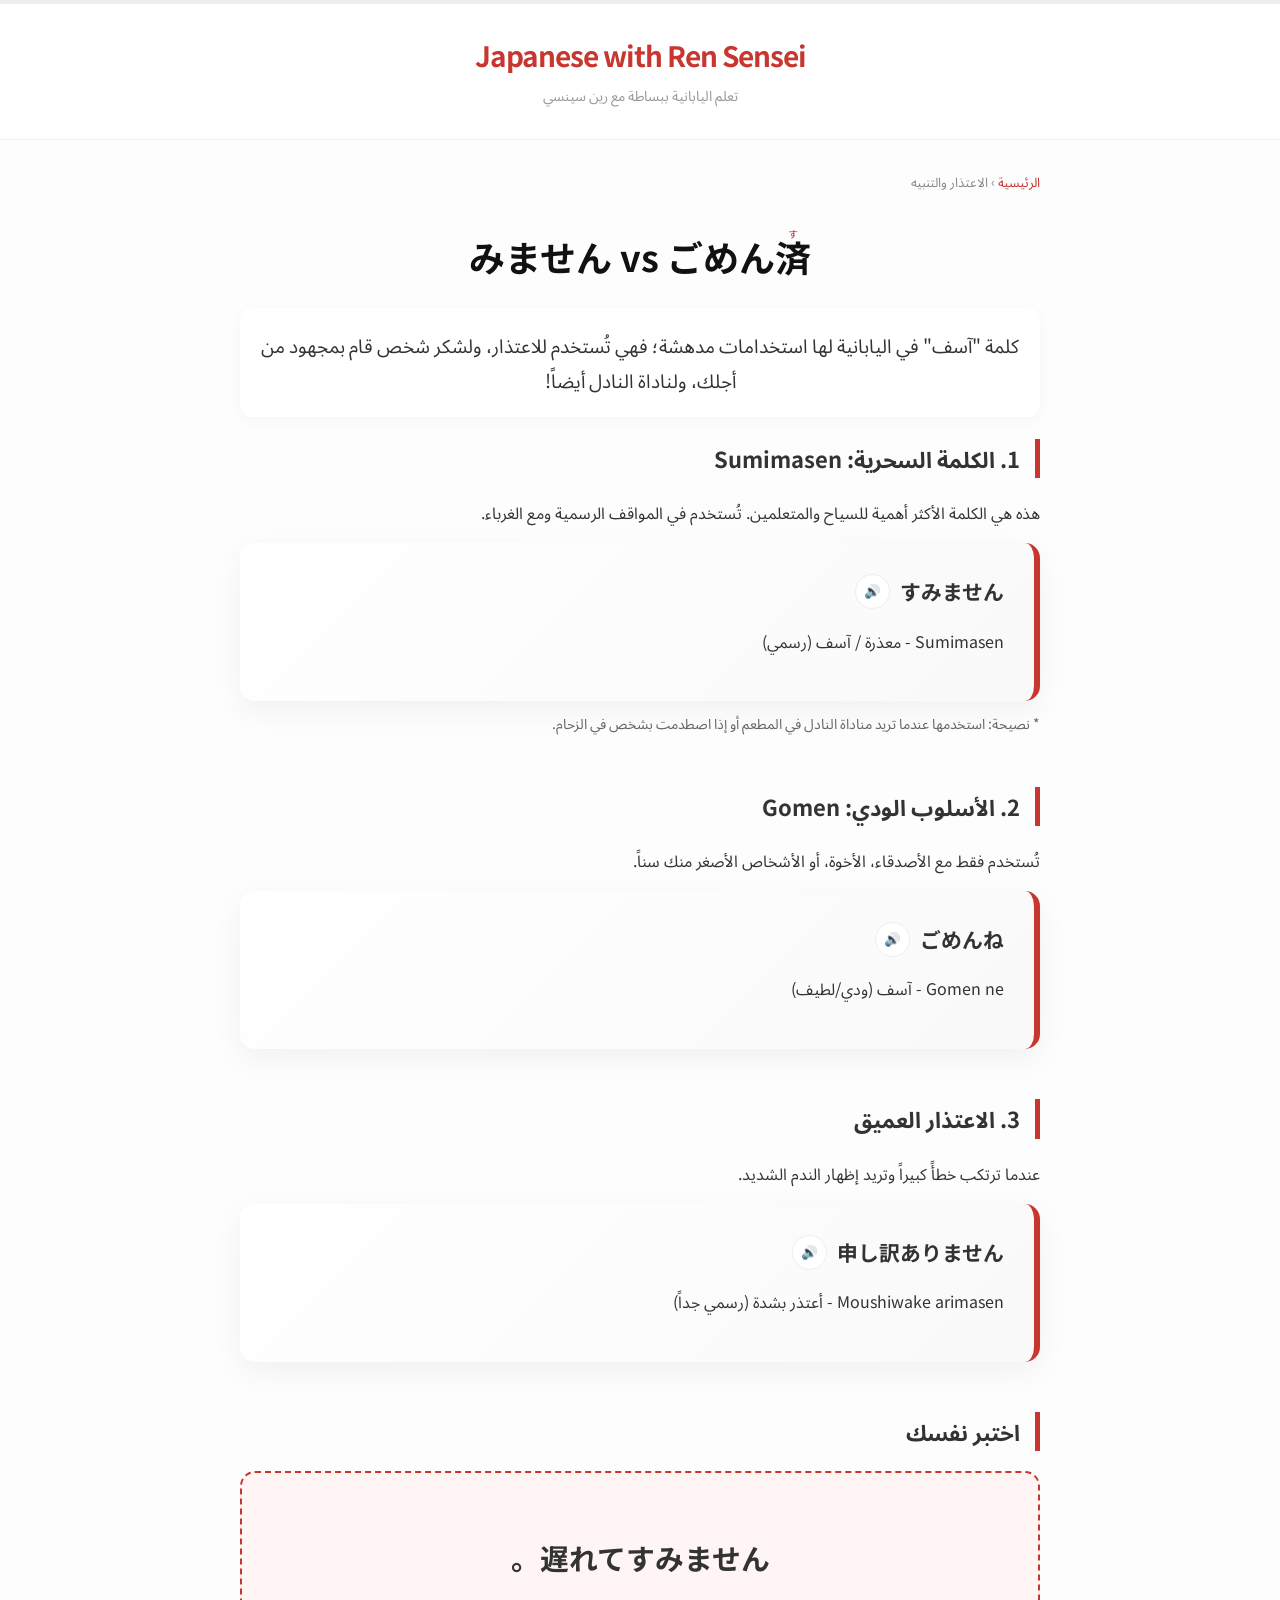
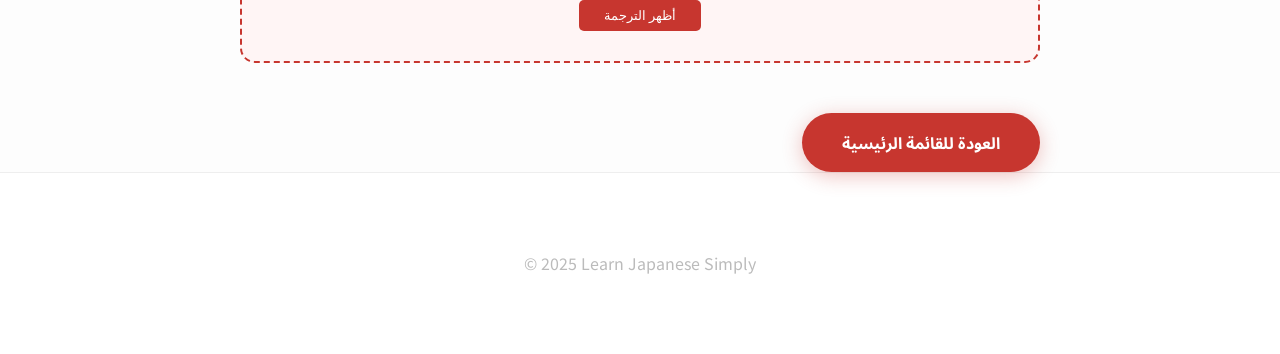
==== apology.html @ b306a30c "Add files via upload" ====
<!DOCTYPE html>
<html lang="ar">

<head>
    <meta charset="UTF-8">
    <meta name="viewport" content="width=device-width, initial-scale=1.0">
    <title>الاعتذار في اليابان | Learn Japanese Simply</title>

    <link rel="preconnect" href="https://fonts.googleapis.com">
    <link rel="preconnect" href="https://fonts.gstatic.com" crossorigin>
    <link
        href="https://fonts.googleapis.com/css2?family=Noto+Sans+Arabic:wght@400;700&family=Noto+Sans+JP:wght@400;500;700&display=swap"
        rel="stylesheet">

    <link rel="stylesheet" href="style.css">
</head>

<body>

    <div class="progress-container">
        <div class="progress-bar" id="myBar"></div>
    </div>

    <header class="top-header">
        <div class="container">
            <div class="brand">
                <h1>Japanese with Ren Sensei</h1>
                <span dir="rtl">تعلم اليابانية ببساطة مع رين سينسي</span>
            </div>
        </div>
    </header>

    <main class="lesson-page">
        <div class="container">

            <nav class="breadcrumb" dir="rtl">
                <a href="index.html">الرئيسية</a> › الاعتذار والتنبيه
            </nav>

            <article dir="rtl">
                <h2 class="lesson-title">
                    <ruby>済<rt>す</rt></ruby>みません vs ごめん
                </h2>

                <p class="lesson-intro">
                    كلمة "آسف" في اليابانية لها استخدامات مدهشة؛ فهي تُستخدم للاعتذار، ولشكر شخص قام بمجهود من أجلك،
                    ولناداة النادل أيضاً!
                </p>

                <section class="lesson-section">
                    <h3>1. الكلمة السحرية: Sumimasen</h3>
                    <p>هذه هي الكلمة الأكثر أهمية للسياح والمتعلمين. تُستخدم في المواقف الرسمية ومع الغرباء.</p>
                    <div class="example">
                        <div class="jp-box">
                            <span class="jp">すみません</span>
                            <button class="audio-btn-sm" onclick="speak('すみません')">🔊</button>
                        </div>
                        <p class="ar-trans">Sumimasen - معذرة / آسف (رسمي)</p>
                    </div>
                    <p style="font-size: 14px; color: #666; margin-top: 10px;">
                        * نصيحة: استخدمها عندما تريد مناداة النادل في المطعم أو إذا اصطدمت بشخص في الزحام.
                    </p>
                </section>

                <section class="lesson-section">
                    <h3>2. الأسلوب الودي: Gomen</h3>
                    <p>تُستخدم فقط مع الأصدقاء، الأخوة، أو الأشخاص الأصغر منك سناً.</p>
                    <div class="example">
                        <div class="jp-box">
                            <span class="jp">ごめんね</span>
                            <button class="audio-btn-sm" onclick="speak('ごめんね')">🔊</button>
                        </div>
                        <p class="ar-trans">Gomen ne - آسف (ودي/لطيف)</p>
                    </div>
                </section>

                <section class="lesson-section">
                    <h3>3. الاعتذار العميق</h3>
                    <p>عندما ترتكب خطأً كبيراً وتريد إظهار الندم الشديد.</p>
                    <div class="example">
                        <div class="jp-box">
                            <span class="jp">申し訳ありません</span>
                            <button class="audio-btn-sm" onclick="speak('申し訳ありません')">🔊</button>
                        </div>
                        <p class="ar-trans">Moushiwake arimasen - أعتذر بشدة (رسمي جداً)</p>
                    </div>
                </section>

                <section class="lesson-section">
                    <h3>اختبر نفسك</h3>
                    <div class="practice-box">
                        <p class="jp-large">遅れてすみません。</p>
                        <button class="reveal-btn" onclick="toggleTranslation()">أظهر الترجمة</button>
                        <p id="practiceTrans" class="translation-text">Okurete sumimasen - آسف على التأخير.</p>
                    </div>
                </section>

                <div class="lesson-footer">
                    <a href="index.html" class="primary-btn">العودة للقائمة الرئيسية</a>
                </div>

            </article>
        </div>
    </main>

    <footer class="footer">
        <div class="container">
            <p>© 2025 Learn Japanese Simply</p>
        </div>
    </footer>

    <script>
        function speak(text) {
            const utterance = new SpeechSynthesisUtterance(text);
            utterance.lang = 'ja-JP';
            utterance.rate = 0.85;
            window.speechSynthesis.speak(utterance);
        }

        function toggleTranslation() {
            const trans = document.getElementById('practiceTrans');
            trans.classList.toggle('show');
        }
        window.onscroll = function () {
            const winScroll = document.body.scrollTop || document.documentElement.scrollTop;
            const height = document.documentElement.scrollHeight - document.documentElement.clientHeight;
            const scrolled = (winScroll / height) * 100;
            document.getElementById("myBar").style.width = scrolled + "%";
        };
    </script>

</body>

</html>
---- style.css ----
/* --- Global Styles --- */
body {
    margin: 0;
    padding: 0;
    font-family: 'Noto Sans JP', 'Noto Sans Arabic', sans-serif;
    line-height: 1.8;
    color: #333;
    background-color: #fdfdfd;
}

.container {
    max-width: 800px;
    margin: 0 auto;
    padding: 0 20px;
}

/* --- Progress Bar --- */
.progress-container {
    position: fixed;
    top: 0;
    z-index: 1000;
    width: 100%;
    height: 4px;
    background: #eee;
}

.progress-bar {
    height: 4px;
    background: #c7362f;
    width: 0%;
}

/* --- Header --- */
.top-header {
    background: #fff;
    border-bottom: 1px solid #eee;
    padding: 30px 0;
    text-align: center;
}

.brand h1 {
    color: #c7362f;
    margin: 0;
    font-size: 28px;
    letter-spacing: -1px;
}

.brand span {
    color: #999;
    font-size: 14px;
}

/* --- Breadcrumb --- */
.breadcrumb {
    margin: 30px 0;
    font-size: 13px;
    color: #888;
}

.breadcrumb a {
    color: #c7362f;
    text-decoration: none;
}

/* --- Title & Intro --- */
.lesson-title {
    font-size: 36px;
    text-align: center;
    margin-bottom: 20px;
    color: #111;
}

ruby {
    font-family: 'Noto Sans JP', sans-serif;
}

rt {
    font-size: 10px;
    color: #c7362f;
    font-weight: normal;
}

.lesson-intro {
    font-size: 19px;
    background: #fff;
    padding: 20px;
    border-radius: 12px;
    box-shadow: 0 4px 15px rgba(0, 0, 0, 0.03);
    text-align: center;
}

/* --- Sections --- */
.lesson-section {
    margin-bottom: 50px;
}

.lesson-section h3 {
    border-right: 5px solid #c7362f;
    padding-right: 15px;
    font-size: 22px;
    margin-bottom: 20px;
}

/* --- Table Styling --- */
.table-wrapper {
    border-radius: 12px;
    overflow: hidden;
    border: 1px solid #eee;
}

.vocab-table {
    width: 100%;
    border-collapse: collapse;
    background: #fff;
}

.vocab-table th {
    background: #f8f8f8;
    padding: 15px;
    border-bottom: 2px solid #c7362f;
}

.vocab-table td {
    padding: 20px 15px;
    border-bottom: 1px solid #f0f0f0;
}

.jp-box {
    display: flex;
    align-items: center;
    gap: 10px;
    font-weight: 700;
    font-size: 1.3em;
}

/* --- Audio Button --- */
.audio-btn,
.audio-btn-sm {
    background: #fff;
    border: 1px solid #eee;
    border-radius: 50%;
    width: 35px;
    height: 35px;
    cursor: pointer;
    color: #c7362f;
    transition: all 0.2s;
}

.audio-btn:hover {
    background: #c7362f;
    color: #fff;
    border-color: #c7362f;
}

/* --- Example Box --- */
.example {
    background: linear-gradient(135deg, #fff 0%, #f9f9f9 100%);
    padding: 30px;
    border-radius: 15px;
    border-right: 6px solid #c7362f;
    box-shadow: 0 10px 30px rgba(0, 0, 0, 0.05);
}

/* --- Practice Box --- */
.practice-box {
    background: #fff5f5;
    border: 2px dashed #c7362f;
    padding: 30px;
    text-align: center;
    border-radius: 15px;
}

.jp-large {
    font-size: 1.8em;
    font-weight: 700;
    margin-bottom: 15px;
}

.reveal-btn {
    background: #c7362f;
    color: #fff;
    border: none;
    padding: 8px 25px;
    border-radius: 5px;
    cursor: pointer;
}

.translation-text {
    display: none;
    margin-top: 15px;
    font-weight: 700;
    color: #444;
}

.translation-text.show {
    display: block;
}

/* --- Footer --- */
.footer {
    padding: 60px 0;
    background: #fff;
    border-top: 1px solid #eee;
    text-align: center;
    color: #bbb;
}

.primary-btn {
    display: inline-block;
    background: #c7362f;
    color: #fff !important;
    padding: 15px 40px;
    border-radius: 50px;
    font-weight: 700;
    text-decoration: none;
    box-shadow: 0 4px 20px rgba(199, 54, 47, 0.3);
}

/* --- Home Page Layout --- */
.hero-section {
    text-align: center;
    padding: 50px 0;
}

.main-title {
    font-size: 32px;
    color: #222;
    margin-bottom: 10px;
}

.lesson-grid {
    display: grid;
    grid-template-columns: repeat(auto-fit, minmax(280px, 1fr));
    gap: 25px;
    margin-bottom: 80px;
}

/* --- Card Design --- */
.lesson-card {
    background: #fff;
    padding: 30px;
    border-radius: 20px;
    text-decoration: none !important;
    color: inherit;
    border: 1px solid #eee;
    transition: all 0.3s ease;
    display: flex;
    flex-direction: column;
    box-shadow: 0 5px 15px rgba(0, 0, 0, 0.02);
}

.lesson-card:hover {
    transform: translateY(-10px);
    box-shadow: 0 15px 35px rgba(199, 54, 47, 0.1);
    border-color: #c7362f;
}

.card-tag {
    background: #fff5f5;
    color: #c7362f;
    font-size: 12px;
    font-weight: 700;
    padding: 4px 12px;
    border-radius: 50px;
    display: inline-block;
    width: fit-content;
    margin-bottom: 15px;
}

.lesson-card h3 {
    margin: 0 0 10px 0;
    font-size: 20px;
}

.lesson-card p {
    font-size: 14px;
    color: #666;
    flex-grow: 1;
}

.start-btn {
    margin-top: 20px;
    font-weight: 700;
    color: #c7362f;
}

.coming-soon {
    opacity: 0.6;
    cursor: not-allowed;
    filter: grayscale(1);
}

/* Floating Facebook Button */
.floating-fb {
    position: fixed;
    bottom: 20px;
    right: 20px;
    width: 50px;
    height: 50px;
    background-color: #1877f2;
    color: white;
    border-radius: 50%;
    display: flex;
    align-items: center;
    justify-content: center;
    text-decoration: none;
    font-family: Arial, sans-serif;
    font-weight: bold;
    font-size: 30px;
    box-shadow: 0 4px 10px rgba(0, 0, 0, 0.3);
    z-index: 1000;
    transition: transform 0.3s ease;
}

.floating-fb:hover {
    transform: scale(1.1);
}

/* Contact Us Section */
.contact-section {
    margin: 60px 0;
    text-align: center;
}

.contact-box {
    background: #f9f9f9;
    padding: 30px;
    border-radius: 15px;
    border: 1px dashed #ccc;
}

.fb-link {
    color: #1877f2;
    font-weight: bold;
    text-decoration: none;
    font-size: 18px;
}

.yt-soon {
    margin-top: 20px;
    color: #c7362f;
    font-weight: 500;
    font-style: italic;
}
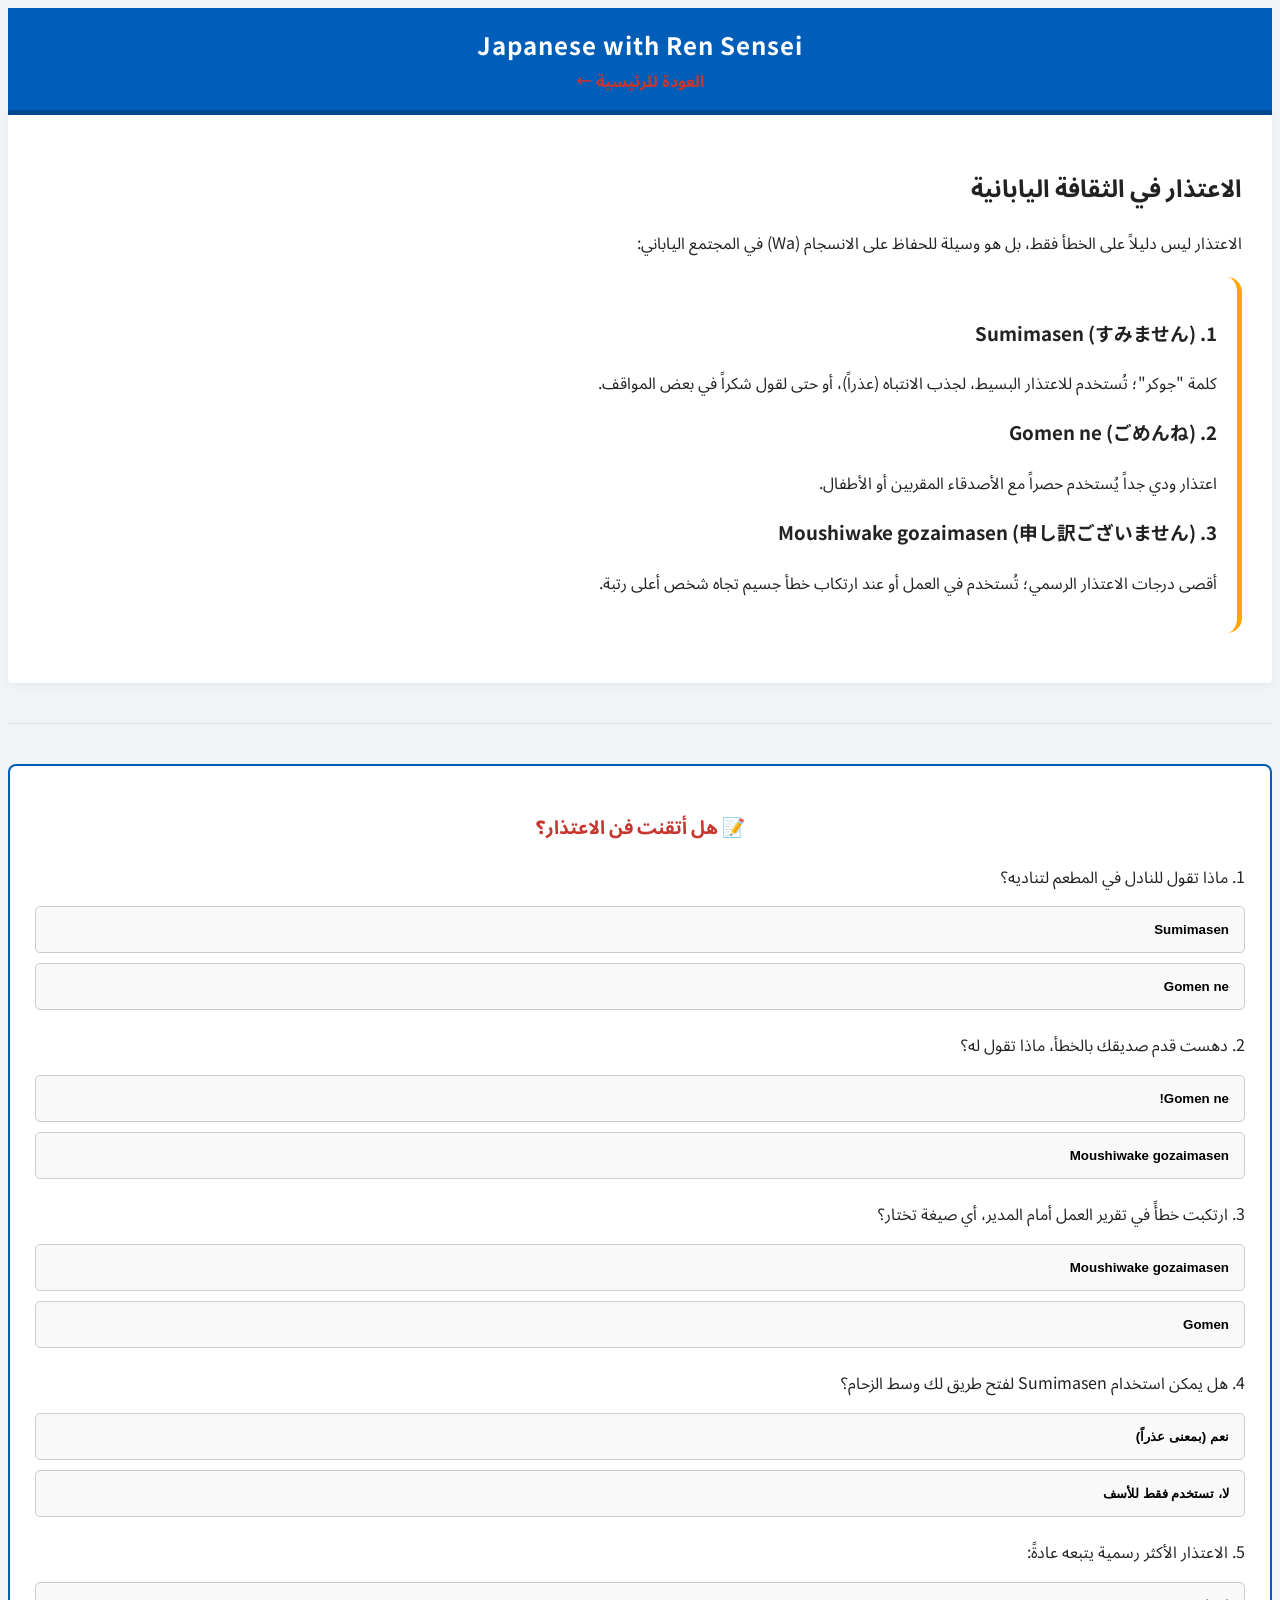
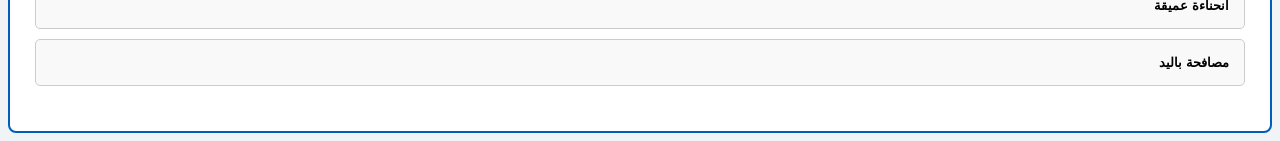
==== commit 674427ae: "Add files via upload" ====
--- a/apology.html
+++ b/apology.html
@@ -4,129 +4,113 @@
 <head>
     <meta charset="UTF-8">
     <meta name="viewport" content="width=device-width, initial-scale=1.0">
-    <title>الاعتذار في اليابان | Learn Japanese Simply</title>
-
-    <link rel="preconnect" href="https://fonts.googleapis.com">
-    <link rel="preconnect" href="https://fonts.gstatic.com" crossorigin>
+    <title>فن الاعتذار باليابانية | رين سينسي</title>
     <link
-        href="https://fonts.googleapis.com/css2?family=Noto+Sans+Arabic:wght@400;700&family=Noto+Sans+JP:wght@400;500;700&display=swap"
+        href="https://fonts.googleapis.com/css2?family=Noto+Sans+Arabic:wght@400;700&family=Noto+Sans+JP:wght@400;700&display=swap"
         rel="stylesheet">
-
     <link rel="stylesheet" href="style.css">
 </head>
 
 <body>
 
-    <div class="progress-container">
-        <div class="progress-bar" id="myBar"></div>
-    </div>
-
     <header class="top-header">
         <div class="container">
             <div class="brand">
                 <h1>Japanese with Ren Sensei</h1>
-                <span dir="rtl">تعلم اليابانية ببساطة مع رين سينسي</span>
+                <a href="index.html" style="text-decoration: none; color: var(--jp-red); font-weight: bold;">← العودة
+                    للرئيسية</a>
             </div>
         </div>
     </header>
 
-    <main class="lesson-page">
-        <div class="container">
+    <main class="container" dir="rtl">
+        <article class="lesson-content">
+            <h2>الاعتذار في الثقافة اليابانية</h2>
+            <p>الاعتذار ليس دليلاً على الخطأ فقط، بل هو وسيلة للحفاظ على الانسجام (Wa) في المجتمع الياباني:</p>
 
-            <nav class="breadcrumb" dir="rtl">
-                <a href="index.html">الرئيسية</a> › الاعتذار والتنبيه
-            </nav>
+            <div
+                style="background: white; padding: 20px; border-radius: 15px; border-right: 5px solid #ffa500; margin: 20px 0;">
+                <h3>1. Sumimasen (すみません)</h3>
+                <p>كلمة "جوكر"؛ تُستخدم للاعتذار البسيط، لجذب الانتباه (عذراً)، أو حتى لقول شكراً في بعض المواقف.</p>
 
-            <article dir="rtl">
-                <h2 class="lesson-title">
-                    <ruby>済<rt>す</rt></ruby>みません vs ごめん
-                </h2>
+                <h3>2. Gomen ne (ごめんね)</h3>
+                <p>اعتذار ودي جداً يُستخدم حصراً مع الأصدقاء المقربين أو الأطفال.</p>
 
-                <p class="lesson-intro">
-                    كلمة "آسف" في اليابانية لها استخدامات مدهشة؛ فهي تُستخدم للاعتذار، ولشكر شخص قام بمجهود من أجلك،
-                    ولناداة النادل أيضاً!
-                </p>
+                <h3>3. Moushiwake gozaimasen (申し訳ございません)</h3>
+                <p>أقصى درجات الاعتذار الرسمي؛ تُستخدم في العمل أو عند ارتكاب خطأ جسيم تجاه شخص أعلى رتبة.</p>
+            </div>
+        </article>
 
-                <section class="lesson-section">
-                    <h3>1. الكلمة السحرية: Sumimasen</h3>
-                    <p>هذه هي الكلمة الأكثر أهمية للسياح والمتعلمين. تُستخدم في المواقف الرسمية ومع الغرباء.</p>
-                    <div class="example">
-                        <div class="jp-box">
-                            <span class="jp">すみません</span>
-                            <button class="audio-btn-sm" onclick="speak('すみません')">🔊</button>
-                        </div>
-                        <p class="ar-trans">Sumimasen - معذرة / آسف (رسمي)</p>
-                    </div>
-                    <p style="font-size: 14px; color: #666; margin-top: 10px;">
-                        * نصيحة: استخدمها عندما تريد مناداة النادل في المطعم أو إذا اصطدمت بشخص في الزحام.
-                    </p>
-                </section>
+        <hr style="margin: 40px 0; border: 0; border-top: 1px solid #ddd;">
 
-                <section class="lesson-section">
-                    <h3>2. الأسلوب الودي: Gomen</h3>
-                    <p>تُستخدم فقط مع الأصدقاء، الأخوة، أو الأشخاص الأصغر منك سناً.</p>
-                    <div class="example">
-                        <div class="jp-box">
-                            <span class="jp">ごめんね</span>
-                            <button class="audio-btn-sm" onclick="speak('ごめんね')">🔊</button>
-                        </div>
-                        <p class="ar-trans">Gomen ne - آسف (ودي/لطيف)</p>
-                    </div>
-                </section>
+        <section class="quiz-section">
+            <h3 style="text-align: center; color: var(--jp-red);">📝 هل أتقنت فن الاعتذار؟</h3>
 
-                <section class="lesson-section">
-                    <h3>3. الاعتذار العميق</h3>
-                    <p>عندما ترتكب خطأً كبيراً وتريد إظهار الندم الشديد.</p>
-                    <div class="example">
-                        <div class="jp-box">
-                            <span class="jp">申し訳ありません</span>
-                            <button class="audio-btn-sm" onclick="speak('申し訳ありません')">🔊</button>
-                        </div>
-                        <p class="ar-trans">Moushiwake arimasen - أعتذر بشدة (رسمي جداً)</p>
-                    </div>
-                </section>
-
-                <section class="lesson-section">
-                    <h3>اختبر نفسك</h3>
-                    <div class="practice-box">
-                        <p class="jp-large">遅れてすみません。</p>
-                        <button class="reveal-btn" onclick="toggleTranslation()">أظهر الترجمة</button>
-                        <p id="practiceTrans" class="translation-text">Okurete sumimasen - آسف على التأخير.</p>
-                    </div>
-                </section>
-
-                <div class="lesson-footer">
-                    <a href="index.html" class="primary-btn">العودة للقائمة الرئيسية</a>
+            <div id="quiz-area">
+                <div class="quiz-item" style="margin-bottom: 20px;">
+                    <p>1. ماذا تقول للنادل في المطعم لتناديه؟</p>
+                    <button class="quiz-option" onclick="processQuiz(this, true)">Sumimasen</button>
+                    <button class="quiz-option" onclick="processQuiz(this, false)">Gomen ne</button>
                 </div>
 
-            </article>
-        </div>
+                <div class="quiz-item" style="margin-bottom: 20px;">
+                    <p>2. دهست قدم صديقك بالخطأ، ماذا تقول له؟</p>
+                    <button class="quiz-option" onclick="processQuiz(this, true)">Gomen ne!</button>
+                    <button class="quiz-option" onclick="processQuiz(this, false)">Moushiwake gozaimasen</button>
+                </div>
+
+                <div class="quiz-item" style="margin-bottom: 20px;">
+                    <p>3. ارتكبت خطأً في تقرير العمل أمام المدير، أي صيغة تختار؟</p>
+                    <button class="quiz-option" onclick="processQuiz(this, true)">Moushiwake gozaimasen</button>
+                    <button class="quiz-option" onclick="processQuiz(this, false)">Gomen</button>
+                </div>
+
+                <div class="quiz-item" style="margin-bottom: 20px;">
+                    <p>4. هل يمكن استخدام Sumimasen لفتح طريق لك وسط الزحام؟</p>
+                    <button class="quiz-option" onclick="processQuiz(this, true)">نعم (بمعنى عذراً)</button>
+                    <button class="quiz-option" onclick="processQuiz(this, false)">لا، تستخدم فقط للأسف</button>
+                </div>
+
+                <div class="quiz-item" style="margin-bottom: 20px;">
+                    <p>5. الاعتذار الأكثر رسمية يتبعه عادةً:</p>
+                    <button class="quiz-option" onclick="processQuiz(this, true)">انحناءة عميقة</button>
+                    <button class="quiz-option" onclick="processQuiz(this, false)">مصافحة باليد</button>
+                </div>
+            </div>
+
+            <div id="quiz-msg"
+                style="text-align: center; margin-top: 20px; font-size: 1.5rem; font-weight: bold; color: var(--success);">
+            </div>
+        </section>
     </main>
 
-    <footer class="footer">
-        <div class="container">
-            <p>© 2025 Learn Japanese Simply</p>
-        </div>
-    </footer>
+    <script>
+        let score = 0;
+        const currentPage = "apology.html";
+        function processQuiz(btn, isCorrect) {
+            if (isCorrect && !btn.classList.contains('correct')) {
+                btn.classList.add('correct');
+                btn.parentElement.querySelectorAll('.quiz-option').forEach(b => b.style.pointerEvents = 'none');
 
-    <script>
-        function speak(text) {
-            const utterance = new SpeechSynthesisUtterance(text);
-            utterance.lang = 'ja-JP';
-            utterance.rate = 0.85;
-            window.speechSynthesis.speak(utterance);
+                score++;
+
+                if (score >= 5) {
+                    document.getElementById('quiz-msg').innerHTML = "أحسنت عمل رائع 👏🏻";
+                    saveProgress(currentPage);
+                }
+            } else if (!isCorrect) {
+                btn.classList.add('wrong');
+                setTimeout(() => btn.classList.remove('wrong'), 500);
+            }
         }
 
-        function toggleTranslation() {
-            const trans = document.getElementById('practiceTrans');
-            trans.classList.toggle('show');
+        function saveProgress(filename) {
+            let list = JSON.parse(localStorage.getItem('completedLessons') || "[]");
+            if (!list.includes(filename)) {
+                list.push(filename);
+                localStorage.setItem('completedLessons', JSON.stringify(list));
+            }
         }
-        window.onscroll = function () {
-            const winScroll = document.body.scrollTop || document.documentElement.scrollTop;
-            const height = document.documentElement.scrollHeight - document.documentElement.clientHeight;
-            const scrolled = (winScroll / height) * 100;
-            document.getElementById("myBar").style.width = scrolled + "%";
-        };
     </script>
 
 </body>
--- a/style.css
+++ b/style.css
@@ -1,344 +1,218 @@
-/* --- Global Styles --- */
+:root {
+    --nhk-blue: #005eb8;
+    /* لون NHK الرسمي */
+    --nhk-light-blue: #e6f2ff;
+    --jp-red: #c7362f;
+    --text-dark: #222;
+    --success-green: #28a745;
+}
+
 body {
+    font-family: 'Noto Sans JP', 'Noto Sans Arabic', sans-serif;
+    background-color: #f0f4f7;
+    color: var(--text-dark);
+    line-height: 1.8;
+}
+
+/* الهيدر بأسلوب NHK */
+.top-header {
+    background: var(--nhk-blue);
+    color: white;
+    padding: 15px 0;
+    border-bottom: 5px solid #004a91;
+    text-align: center;
+}
+
+.top-header h1 {
     margin: 0;
-    padding: 0;
-    font-family: 'Noto Sans JP', 'Noto Sans Arabic', sans-serif;
-    line-height: 1.8;
+    font-size: 1.5rem;
+    letter-spacing: 1px;
+}
+
+/* بطاقة الدرس بأسلوب احترافي */
+.lesson-content {
+    background: white;
+    padding: 30px;
+    border-radius: 4px;
+    /* زوايا حادة قليلاً مثل المواقع الرسمية */
+    box-shadow: 0 2px 10px rgba(0, 0, 0, 0.05);
+    margin-bottom: 30px;
+}
+
+/* جدول المفردات مثل NHK */
+.vocab-table {
+    width: 100%;
+    border-collapse: collapse;
+    margin: 20px 0;
+}
+
+.vocab-table th,
+.vocab-table td {
+    border: 1px solid #dee2e6;
+    padding: 12px;
+    text-align: center;
+}
+
+.vocab-table th {
+    background-color: var(--nhk-light-blue);
+}
+
+/* قسم الاختبار بأسلوب رسمي */
+.quiz-section {
+    background: #fff;
+    border: 2px solid var(--nhk-blue);
+    padding: 25px;
+    border-radius: 8px;
+}
+
+.quiz-option {
+    display: block;
+    width: 100%;
+    padding: 15px;
+    margin: 10px 0;
+    border: 1px solid #ccc;
+    background: #f9f9f9;
+    border-radius: 5px;
+    text-align: right;
+    font-weight: bold;
+    cursor: pointer;
+    transition: 0.2s;
+}
+
+.quiz-option:hover {
+    background: var(--nhk-light-blue);
+}
+
+.correct {
+    background: #d4edda !important;
+    color: #155724;
+    border-color: #c3e6cb;
+}
+
+.wrong {
+    background: #f8d7da !important;
+    color: #721c24;
+    border-color: #f5c6cb;
+}
+
+/* ضبط شريط البحث */
+.search-section {
+    margin: 20px 0;
+}
+
+#lessonSearch {
+    width: 100%;
+    padding: 15px 20px;
+    border: 2px solid var(--nhk-blue);
+    border-radius: 30px;
+    /* جعل الحواف دائرية بأسلوب عصري */
+    font-size: 1rem;
+    outline: none;
+    box-shadow: 0 2px 5px rgba(0, 0, 0, 0.1);
+}
+
+/* تنسيق أزرار الدروس في الصفحة الرئيسية */
+.lesson-card {
+    background: white;
+    padding: 20px;
+    border-radius: 10px;
+    margin-bottom: 15px;
+    border-right: 8px solid var(--nhk-blue);
+    /* خط جانبي أزرق */
+    text-decoration: none;
+    display: block;
     color: #333;
-    background-color: #fdfdfd;
-}
-
-.container {
-    max-width: 800px;
-    margin: 0 auto;
-    padding: 0 20px;
-}
-
-/* --- Progress Bar --- */
-.progress-container {
-    position: fixed;
-    top: 0;
-    z-index: 1000;
-    width: 100%;
-    height: 4px;
-    background: #eee;
-}
-
-.progress-bar {
-    height: 4px;
-    background: #c7362f;
-    width: 0%;
-}
-
-/* --- Header --- */
-.top-header {
+    transition: 0.3s;
+    box-shadow: 0 2px 5px rgba(0, 0, 0, 0.05);
+}
+
+.lesson-card:hover {
+    transform: scale(1.02);
+    box-shadow: 0 5px 15px rgba(0, 0, 0, 0.1);
+}
+
+/* تنسيق زر المشاركة وزر الفيسبوك */
+.share-btn,
+.fb-footer-btn {
+    background: #1877f2;
+    color: white;
+    border: none;
+    padding: 12px 25px;
+    border-radius: 50px;
+    cursor: pointer;
+    font-weight: bold;
+    text-decoration: none;
+    display: inline-block;
+    margin-top: 10px;
+    transition: 0.3s;
+}
+
+.fb-footer-btn:hover {
+    background: #145dbf;
+    transform: translateY(-2px);
+}
+
+.footer-section {
+    text-align: center;
+    padding: 40px 20px;
     background: #fff;
-    border-bottom: 1px solid #eee;
-    padding: 30px 0;
-    text-align: center;
-}
-
-.brand h1 {
-    color: #c7362f;
-    margin: 0;
-    font-size: 28px;
-    letter-spacing: -1px;
-}
-
-.brand span {
-    color: #999;
-    font-size: 14px;
-}
-
-/* --- Breadcrumb --- */
-.breadcrumb {
-    margin: 30px 0;
-    font-size: 13px;
-    color: #888;
-}
-
-.breadcrumb a {
-    color: #c7362f;
-    text-decoration: none;
-}
-
-/* --- Title & Intro --- */
-.lesson-title {
-    font-size: 36px;
-    text-align: center;
-    margin-bottom: 20px;
-    color: #111;
-}
-
-ruby {
-    font-family: 'Noto Sans JP', sans-serif;
-}
-
-rt {
-    font-size: 10px;
-    color: #c7362f;
-    font-weight: normal;
-}
-
-.lesson-intro {
-    font-size: 19px;
-    background: #fff;
-    padding: 20px;
+    margin-top: 40px;
+    border-top: 1px solid #ddd;
+}
+
+.kanji-display {
+    font-size: 150px;
+    /* حجم ضخم جداً */
+    font-weight: bold;
+    margin: 10px 0;
+    color: #222;
+    line-height: 1;
+    text-shadow: 2px 2px 4px rgba(0, 0, 0, 0.1);
+    /* ظل خفيف للجمال */
+}
+
+/* لجعل الكرت نفسه يتناسب مع الحجم الكبير */
+.kanji-card {
+    background: white;
+    border-top: 8px solid var(--jp-red);
     border-radius: 12px;
-    box-shadow: 0 4px 15px rgba(0, 0, 0, 0.03);
-    text-align: center;
-}
-
-/* --- Sections --- */
-.lesson-section {
-    margin-bottom: 50px;
-}
-
-.lesson-section h3 {
-    border-right: 5px solid #c7362f;
-    padding-right: 15px;
-    font-size: 22px;
-    margin-bottom: 20px;
-}
-
-/* --- Table Styling --- */
-.table-wrapper {
-    border-radius: 12px;
-    overflow: hidden;
-    border: 1px solid #eee;
-}
-
-.vocab-table {
-    width: 100%;
-    border-collapse: collapse;
-    background: #fff;
-}
-
-.vocab-table th {
-    background: #f8f8f8;
-    padding: 15px;
-    border-bottom: 2px solid #c7362f;
-}
-
-.vocab-table td {
-    padding: 20px 15px;
-    border-bottom: 1px solid #f0f0f0;
-}
-
-.jp-box {
-    display: flex;
-    align-items: center;
-    gap: 10px;
-    font-weight: 700;
-    font-size: 1.3em;
-}
-
-/* --- Audio Button --- */
-.audio-btn,
-.audio-btn-sm {
-    background: #fff;
-    border: 1px solid #eee;
-    border-radius: 50%;
-    width: 35px;
-    height: 35px;
+    padding: 40px;
+    width: 100%;
+    max-width: 550px;
+    /* زيادة عرض الكرت */
+    text-align: center;
+    box-shadow: 0 10px 25px rgba(0, 0, 0, 0.1);
+}
+
+/* تنسيق زر أظهر الترجمة بأسلوب NHK */
+.show-translation-btn {
+    background-color: #f8f9fa;
+    color: var(--nhk-blue);
+    border: 2px solid var(--nhk-blue);
+    padding: 8px 20px;
+    border-radius: 5px;
+    font-weight: bold;
     cursor: pointer;
-    color: #c7362f;
-    transition: all 0.2s;
-}
-
-.audio-btn:hover {
-    background: #c7362f;
-    color: #fff;
-    border-color: #c7362f;
-}
-
-/* --- Example Box --- */
-.example {
-    background: linear-gradient(135deg, #fff 0%, #f9f9f9 100%);
-    padding: 30px;
-    border-radius: 15px;
-    border-right: 6px solid #c7362f;
-    box-shadow: 0 10px 30px rgba(0, 0, 0, 0.05);
-}
-
-/* --- Practice Box --- */
-.practice-box {
-    background: #fff5f5;
-    border: 2px dashed #c7362f;
-    padding: 30px;
-    text-align: center;
-    border-radius: 15px;
-}
-
-.jp-large {
-    font-size: 1.8em;
-    font-weight: 700;
-    margin-bottom: 15px;
-}
-
-.reveal-btn {
-    background: #c7362f;
-    color: #fff;
-    border: none;
-    padding: 8px 25px;
-    border-radius: 5px;
-    cursor: pointer;
-}
-
+    transition: all 0.3s ease;
+    display: inline-block;
+    margin: 10px 0;
+    font-family: 'Noto Sans Arabic', sans-serif;
+}
+
+.show-translation-btn:hover {
+    background-color: var(--nhk-blue);
+    color: white;
+    transform: translateY(-2px);
+}
+
+/* تنسيق نص الترجمة المخفي */
 .translation-text {
     display: none;
-    margin-top: 15px;
-    font-weight: 700;
+    /* مخفي افتراضياً */
+    background: #eef6ff;
+    padding: 10px;
+    border-radius: 5px;
+    margin-top: 5px;
     color: #444;
-}
-
-.translation-text.show {
-    display: block;
-}
-
-/* --- Footer --- */
-.footer {
-    padding: 60px 0;
-    background: #fff;
-    border-top: 1px solid #eee;
-    text-align: center;
-    color: #bbb;
-}
-
-.primary-btn {
-    display: inline-block;
-    background: #c7362f;
-    color: #fff !important;
-    padding: 15px 40px;
-    border-radius: 50px;
-    font-weight: 700;
-    text-decoration: none;
-    box-shadow: 0 4px 20px rgba(199, 54, 47, 0.3);
-}
-
-/* --- Home Page Layout --- */
-.hero-section {
-    text-align: center;
-    padding: 50px 0;
-}
-
-.main-title {
-    font-size: 32px;
-    color: #222;
-    margin-bottom: 10px;
-}
-
-.lesson-grid {
-    display: grid;
-    grid-template-columns: repeat(auto-fit, minmax(280px, 1fr));
-    gap: 25px;
-    margin-bottom: 80px;
-}
-
-/* --- Card Design --- */
-.lesson-card {
-    background: #fff;
-    padding: 30px;
-    border-radius: 20px;
-    text-decoration: none !important;
-    color: inherit;
-    border: 1px solid #eee;
-    transition: all 0.3s ease;
-    display: flex;
-    flex-direction: column;
-    box-shadow: 0 5px 15px rgba(0, 0, 0, 0.02);
-}
-
-.lesson-card:hover {
-    transform: translateY(-10px);
-    box-shadow: 0 15px 35px rgba(199, 54, 47, 0.1);
-    border-color: #c7362f;
-}
-
-.card-tag {
-    background: #fff5f5;
-    color: #c7362f;
-    font-size: 12px;
-    font-weight: 700;
-    padding: 4px 12px;
-    border-radius: 50px;
-    display: inline-block;
-    width: fit-content;
-    margin-bottom: 15px;
-}
-
-.lesson-card h3 {
-    margin: 0 0 10px 0;
-    font-size: 20px;
-}
-
-.lesson-card p {
-    font-size: 14px;
-    color: #666;
-    flex-grow: 1;
-}
-
-.start-btn {
-    margin-top: 20px;
-    font-weight: 700;
-    color: #c7362f;
-}
-
-.coming-soon {
-    opacity: 0.6;
-    cursor: not-allowed;
-    filter: grayscale(1);
-}
-
-/* Floating Facebook Button */
-.floating-fb {
-    position: fixed;
-    bottom: 20px;
-    right: 20px;
-    width: 50px;
-    height: 50px;
-    background-color: #1877f2;
-    color: white;
-    border-radius: 50%;
-    display: flex;
-    align-items: center;
-    justify-content: center;
-    text-decoration: none;
-    font-family: Arial, sans-serif;
-    font-weight: bold;
-    font-size: 30px;
-    box-shadow: 0 4px 10px rgba(0, 0, 0, 0.3);
-    z-index: 1000;
-    transition: transform 0.3s ease;
-}
-
-.floating-fb:hover {
-    transform: scale(1.1);
-}
-
-/* Contact Us Section */
-.contact-section {
-    margin: 60px 0;
-    text-align: center;
-}
-
-.contact-box {
-    background: #f9f9f9;
-    padding: 30px;
-    border-radius: 15px;
-    border: 1px dashed #ccc;
-}
-
-.fb-link {
-    color: #1877f2;
-    font-weight: bold;
-    text-decoration: none;
-    font-size: 18px;
-}
-
-.yt-soon {
-    margin-top: 20px;
-    color: #c7362f;
-    font-weight: 500;
-    font-style: italic;
+    border-right: 4px solid var(--nhk-blue);
 }
